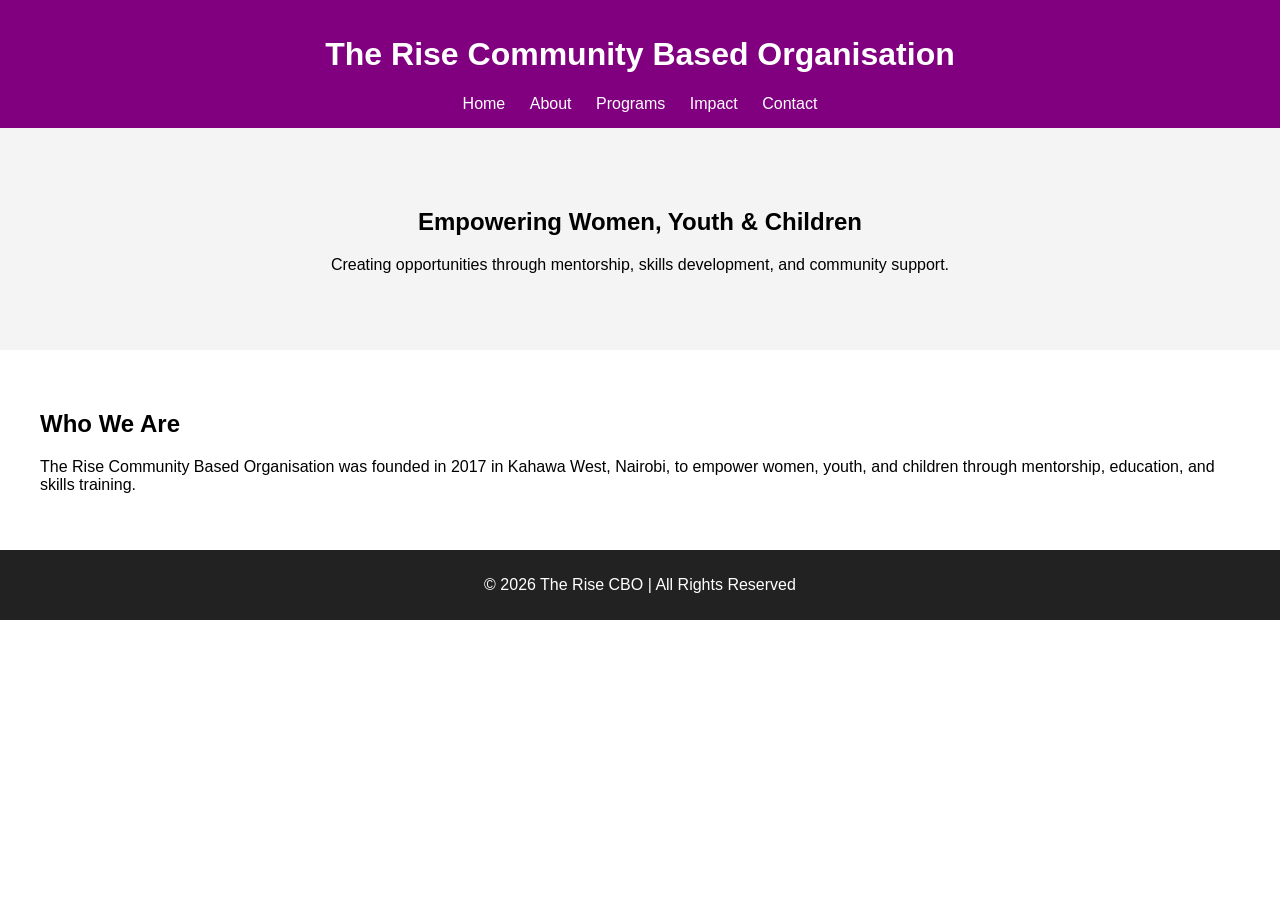
==== index.html @ 96e2f995 "Initial website setup" ====
<!DOCTYPE html>
<html lang="en">
<head>
    <meta charset="UTF-8">
    <meta name="viewport" content="width=device-width, initial-scale=1.0">
    <title>The Rise CBO</title>
    <link rel="stylesheet" href="style.css">
</head>
<body>

<header>
    <h1>The Rise Community Based Organisation</h1>
    <nav>
        <a href="index.html">Home</a>
        <a href="about.html">About</a>
        <a href="programs.html">Programs</a>
        <a href="gallery.html">Impact</a>
        <a href="contact.html">Contact</a>
    </nav>
</header>

<section class="hero">
    <h2>Empowering Women, Youth & Children</h2>
    <p>Creating opportunities through mentorship, skills development, and community support.</p>
</section>

<section class="intro">
    <h2>Who We Are</h2>
    <p>The Rise Community Based Organisation was founded in 2017 in Kahawa West, Nairobi, to empower women, youth, and children through mentorship, education, and skills training.</p>
</section>

<footer>
    <p>© 2026 The Rise CBO | All Rights Reserved</p>
</footer>

</body>
</html>
---- style.css ----
body {
    font-family: Arial, sans-serif;
    margin: 0;
}

header {
    background: purple;
    color: white;
    padding: 15px;
    text-align: center;
}

nav a {
    margin: 10px;
    color: white;
    text-decoration: none;
}

.hero {
    background: #f4f4f4;
    padding: 60px;
    text-align: center;
}

.intro {
    padding: 40px;
}

footer {
    background: #222;
    color: white;
    text-align: center;
    padding: 10px;
}
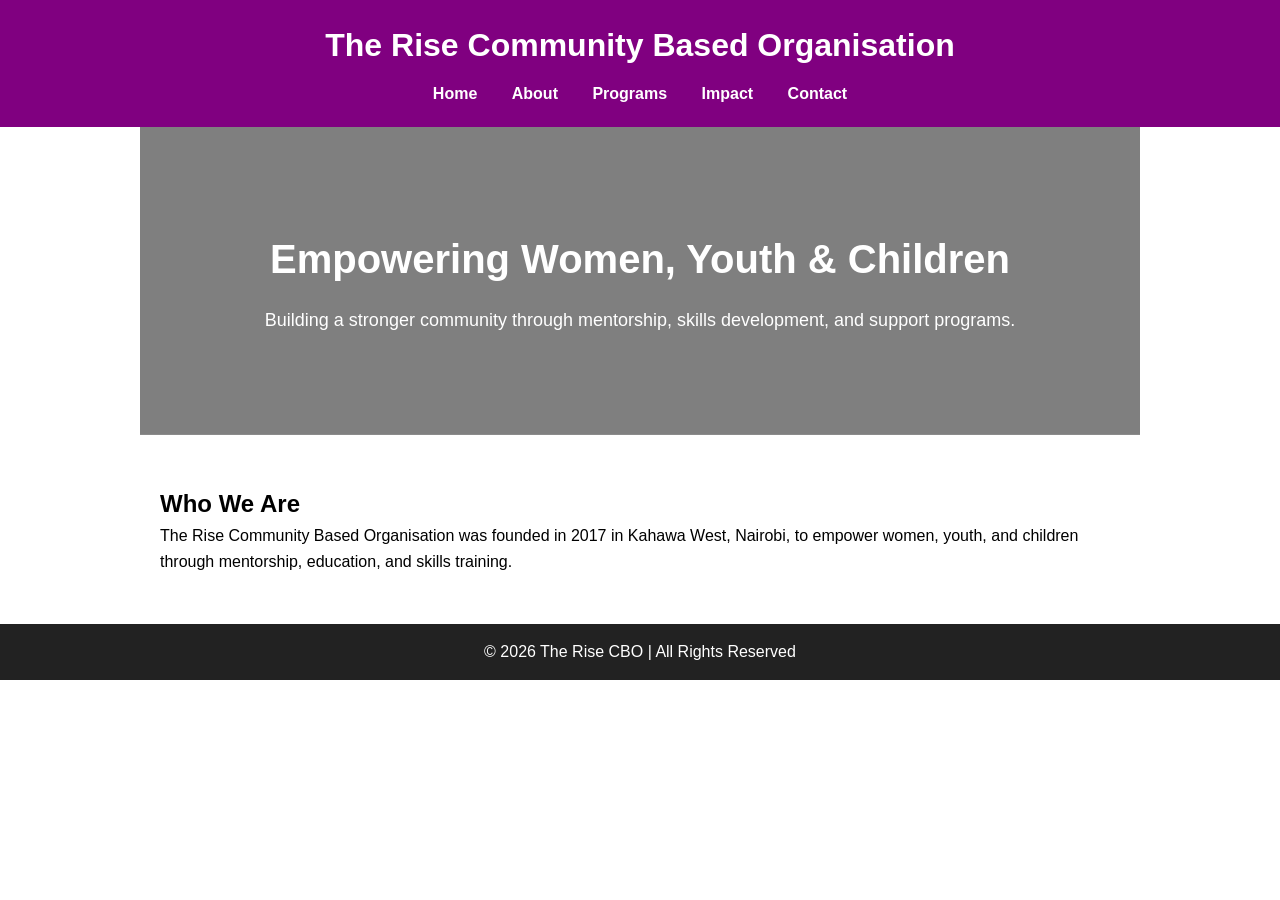
==== commit 3e014d72: "Design upgrade - styling and hero section" ====
--- a/index.html
+++ b/index.html
@@ -21,7 +21,7 @@
 
 <section class="hero">
     <h2>Empowering Women, Youth & Children</h2>
-    <p>Creating opportunities through mentorship, skills development, and community support.</p>
+    <p>Building a stronger community through mentorship, skills development, and support programs.</p>
 </section>
 
 <section class="intro">
--- a/style.css
+++ b/style.css
@@ -1,34 +1,81 @@
-body {
-    font-family: Arial, sans-serif;
+/* RESET */
+* {
     margin: 0;
+    padding: 0;
+    box-sizing: border-box;
 }
 
+/* BODY */
+body {
+    font-family: 'Segoe UI', Tahoma, Geneva, Verdana, sans-serif;
+    line-height: 1.6;
+}
+
+/* HEADER */
 header {
     background: purple;
     color: white;
-    padding: 15px;
+    padding: 20px;
     text-align: center;
 }
 
-nav a {
-    margin: 10px;
-    color: white;
-    text-decoration: none;
+nav {
+    margin-top: 10px;
 }
 
+nav a {
+    color: white;
+    margin: 0 15px;
+    text-decoration: none;
+    font-weight: bold;
+}
+
+nav a:hover {
+    color: orange;
+}
+
+/* HERO SECTION */
 .hero {
-    background: #f4f4f4;
-    padding: 60px;
+    background: linear-gradient(rgba(0,0,0,0.5), rgba(0,0,0,0.5)), url('images/community.jpg');
+    background-size: cover;
+    background-position: center;
+    color: white;
+    padding: 100px 20px;
     text-align: center;
 }
 
-.intro {
-    padding: 40px;
+.hero h2 {
+    font-size: 40px;
 }
 
+.hero p {
+    margin-top: 15px;
+    font-size: 18px;
+}
+
+/* SECTIONS */
+section {
+    padding: 50px 20px;
+    max-width: 1000px;
+    margin: auto;
+}
+
+/* FOOTER */
 footer {
     background: #222;
     color: white;
     text-align: center;
-    padding: 10px;
+    padding: 15px;
+}
+
+/* RESPONSIVE */
+@media (max-width: 768px) {
+    .hero h2 {
+        font-size: 28px;
+    }
+
+    nav a {
+        display: block;
+        margin: 10px 0;
+    }
 }
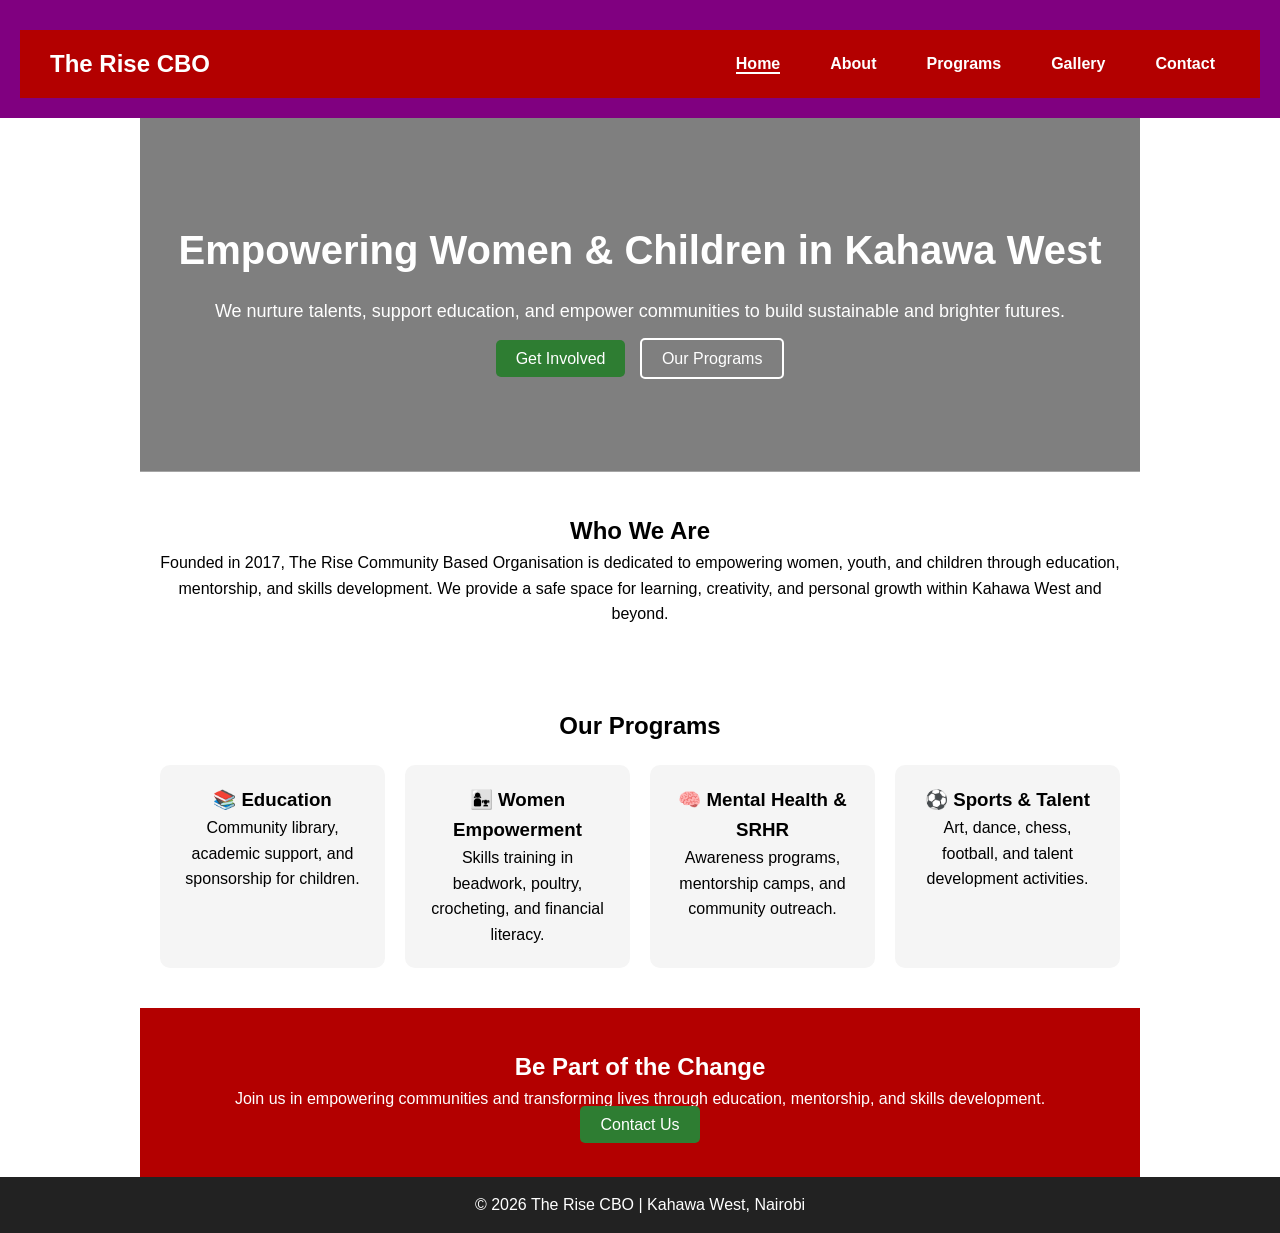
==== commit 7f52a4d1: "Homepage redesign" ====
--- a/index.html
+++ b/index.html
@@ -8,30 +8,88 @@
 </head>
 <body>
 
-<header>
-    <h1>The Rise Community Based Organisation</h1>
-    <nav>
-        <a href="index.html">Home</a>
-        <a href="about.html">About</a>
-        <a href="programs.html">Programs</a>
-        <a href="gallery.html">Impact</a>
-        <a href="contact.html">Contact</a>
-    </nav>
-</header>
+    <!-- NAVBAR -->
+    <header>
+        <nav class="navbar">
+            <h2 class="logo">The Rise CBO</h2>
+            <ul class="nav-links">
+                <li><a href="index.html" class="active">Home</a></li>
+                <li><a href="about.html">About</a></li>
+                <li><a href="programs.html">Programs</a></li>
+                <li><a href="gallery.html">Gallery</a></li>
+                <li><a href="contact.html">Contact</a></li>
+            </ul>
+        </nav>
+    </header>
 
-<section class="hero">
-    <h2>Empowering Women, Youth & Children</h2>
-    <p>Building a stronger community through mentorship, skills development, and support programs.</p>
-</section>
+    <!-- HERO SECTION -->
+    <section class="hero">
+        <div class="hero-content">
+            <h1>Empowering Women & Children in Kahawa West</h1>
+            <p>
+                We nurture talents, support education, and empower communities 
+                to build sustainable and brighter futures.
+            </p>
+            <div class="hero-buttons">
+                <a href="contact.html" class="btn">Get Involved</a>
+                <a href="programs.html" class="btn btn-outline">Our Programs</a>
+            </div>
+        </div>
+    </section>
 
-<section class="intro">
-    <h2>Who We Are</h2>
-    <p>The Rise Community Based Organisation was founded in 2017 in Kahawa West, Nairobi, to empower women, youth, and children through mentorship, education, and skills training.</p>
-</section>
+    <!-- ABOUT PREVIEW -->
+    <section class="about-preview">
+        <h2>Who We Are</h2>
+        <p>
+            Founded in 2017, The Rise Community Based Organisation is dedicated 
+            to empowering women, youth, and children through education, mentorship, 
+            and skills development. We provide a safe space for learning, creativity, 
+            and personal growth within Kahawa West and beyond.
+        </p>
+    </section>
 
-<footer>
-    <p>© 2026 The Rise CBO | All Rights Reserved</p>
-</footer>
+    <!-- PROGRAMS -->
+    <section class="programs">
+        <h2>Our Programs</h2>
+        <div class="program-cards">
+
+            <div class="card">
+                <h3>📚 Education</h3>
+                <p>Community library, academic support, and sponsorship for children.</p>
+            </div>
+
+            <div class="card">
+                <h3>👩‍👧 Women Empowerment</h3>
+                <p>Skills training in beadwork, poultry, crocheting, and financial literacy.</p>
+            </div>
+
+            <div class="card">
+                <h3>🧠 Mental Health & SRHR</h3>
+                <p>Awareness programs, mentorship camps, and community outreach.</p>
+            </div>
+
+            <div class="card">
+                <h3>⚽ Sports & Talent</h3>
+                <p>Art, dance, chess, football, and talent development activities.</p>
+            </div>
+
+        </div>
+    </section>
+
+    <!-- CALL TO ACTION -->
+    <section class="cta">
+        <h2>Be Part of the Change</h2>
+        <p>
+            Join us in empowering communities and transforming lives through 
+            education, mentorship, and skills development.
+        </p>
+        <a href="contact.html" class="btn">Contact Us</a>
+    </section>
+
+    <!-- FOOTER -->
+    <footer>
+        <p>© 2026 The Rise CBO | Kahawa West, Nairobi</p>
+    </footer>
 
 </body>
 </html>
--- a/style.css
+++ b/style.css
@@ -78,4 +78,108 @@
         display: block;
         margin: 10px 0;
     }
+}
+
+/* NAVBAR */
+.navbar {
+    display: flex;
+    justify-content: space-between;
+    align-items: center;
+    padding: 15px 30px;
+    background: #b30000;
+    color: white;
+}
+
+.nav-links {
+    list-style: none;
+    display: flex;
+    gap: 20px;
+}
+
+.nav-links a {
+    color: white;
+    text-decoration: none;
+}
+
+.nav-links a.active {
+    border-bottom: 2px solid white;
+}
+
+/* HERO */
+.hero {
+    background: linear-gradient(rgba(0,0,0,0.5), rgba(0,0,0,0.5)),
+                url('https://images.unsplash.com/photo-1588072432836-e10032774350');
+    background-size: cover;
+    background-position: center;
+    color: white;
+    text-align: center;
+    padding: 100px 20px;
+}
+
+.hero h1 {
+    font-size: 2.5rem;
+}
+
+.hero-buttons {
+    margin-top: 20px;
+}
+
+.btn {
+    background: #2e7d32;
+    color: white;
+    padding: 10px 20px;
+    margin: 5px;
+    text-decoration: none;
+    border-radius: 5px;
+}
+
+.btn-outline {
+    background: transparent;
+    border: 2px solid white;
+}
+
+/* ABOUT */
+.about-preview {
+    padding: 40px 20px;
+    text-align: center;
+}
+
+/* PROGRAMS */
+.programs {
+    padding: 40px 20px;
+    text-align: center;
+}
+
+.program-cards {
+    display: grid;
+    grid-template-columns: repeat(auto-fit, minmax(220px, 1fr));
+    gap: 20px;
+    margin-top: 20px;
+}
+
+.card {
+    background: #f5f5f5;
+    padding: 20px;
+    border-radius: 10px;
+    transition: transform 0.3s;
+}
+
+.card:hover {
+    transform: translateY(-5px);
+}
+
+/* CTA */
+.cta {
+    background: #b30000;
+    color: white;
+    text-align: center;
+    padding: 40px 20px;
+}
+
+/* FOOTER */
+footer {
+    text-align: center;
+    padding: 15px;
+    background: #222;
+    color: white;
 }
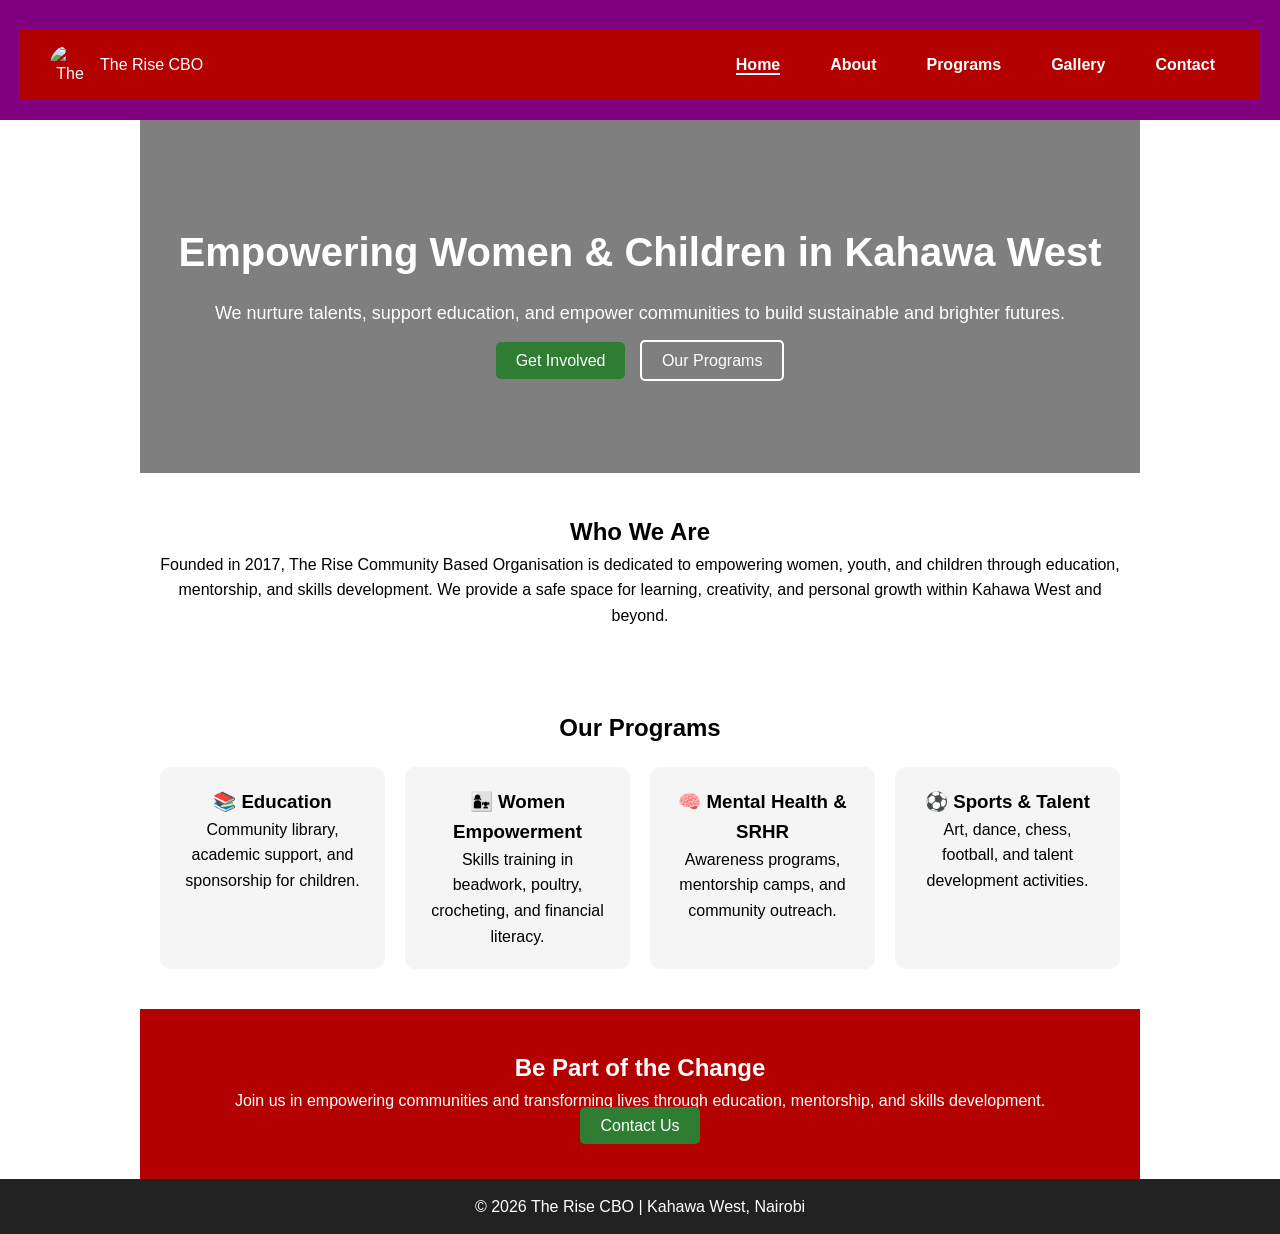
==== commit f126b98c: "Final website polish" ====
--- a/index.html
+++ b/index.html
@@ -5,13 +5,17 @@
     <meta name="viewport" content="width=device-width, initial-scale=1.0">
     <title>The Rise CBO</title>
     <link rel="stylesheet" href="style.css">
+    <link rel="icon" href="favicon.ico">
 </head>
 <body>
 
     <!-- NAVBAR -->
     <header>
         <nav class="navbar">
-            <h2 class="logo">The Rise CBO</h2>
+            <div class="logo-container">
+                <img src="logo.png" alt="The Rise CBO Logo">
+                <span>The Rise CBO</span>
+            </div>
             <ul class="nav-links">
                 <li><a href="index.html" class="active">Home</a></li>
                 <li><a href="about.html">About</a></li>
--- a/style.css
+++ b/style.css
@@ -1,3 +1,18 @@
+body {
+    font-family: Arial, sans-serif;
+    line-height: 1.6;
+}
+
+.nav-links a:hover {
+    opacity: 0.7;
+}
+
+.btn:hover {
+    opacity: 0.85;
+}
+
+
+
 /* RESET */
 * {
     margin: 0;
@@ -182,4 +197,119 @@
     padding: 15px;
     background: #222;
     color: white;
+}
+
+/* PAGE HEADER */
+.page-header {
+    text-align: center;
+    padding: 50px 20px;
+    background: #f5f5f5;
+}
+
+/* DETAILED PROGRAMS */
+.programs-detailed {
+    padding: 40px 20px;
+    display: grid;
+    gap: 20px;
+}
+
+.program-box {
+    background: #ffffff;
+    padding: 25px;
+    border-left: 5px solid #b30000;
+    border-radius: 8px;
+    box-shadow: 0 2px 5px rgba(0,0,0,0.1);
+}
+
+/* GALLERY */
+.gallery {
+    padding: 40px 20px;
+}
+
+.gallery-grid {
+    display: grid;
+    grid-template-columns: repeat(auto-fit, minmax(250px, 1fr));
+    gap: 15px;
+}
+
+.gallery-item {
+    overflow: hidden;
+    border-radius: 10px;
+}
+
+.gallery-item img {
+    width: 100%;
+    height: 250px;
+    object-fit: cover;
+    transition: transform 0.4s ease;
+}
+
+.gallery-item img:hover {
+    transform: scale(1.1);
+}
+
+/* CONTACT */
+.contact-container {
+    display: grid;
+    grid-template-columns: 1fr 1fr;
+    gap: 30px;
+    padding: 40px 20px;
+}
+
+.contact-info {
+    background: #f5f5f5;
+    padding: 20px;
+    border-radius: 10px;
+}
+
+.contact-form form {
+    display: flex;
+    flex-direction: column;
+    gap: 15px;
+}
+
+.contact-form input,
+.contact-form textarea {
+    padding: 10px;
+    border-radius: 5px;
+    border: 1px solid #ccc;
+}
+
+.contact-form button {
+    border: none;
+    cursor: pointer;
+}
+
+/* MOBILE */
+@media (max-width: 768px) {
+    .contact-container {
+        grid-template-columns: 1fr;
+    }
+}
+
+.logo-container {
+    display: flex;
+    align-items: center;
+    gap: 10px;
+}
+
+.logo-container img {
+    width: 40px;
+    height: 40px;
+    border-radius: 50%;
+}
+
+.card, .program-box, .gallery-item {
+    animation: fadeIn 1s ease;
+}
+
+@keyframes fadeIn {
+    from {
+        opacity: 0;
+        transform: translateY(10px);
+    }
+    to {
+        opacity: 1;
+        transform: translateY(0);
+    }
 }
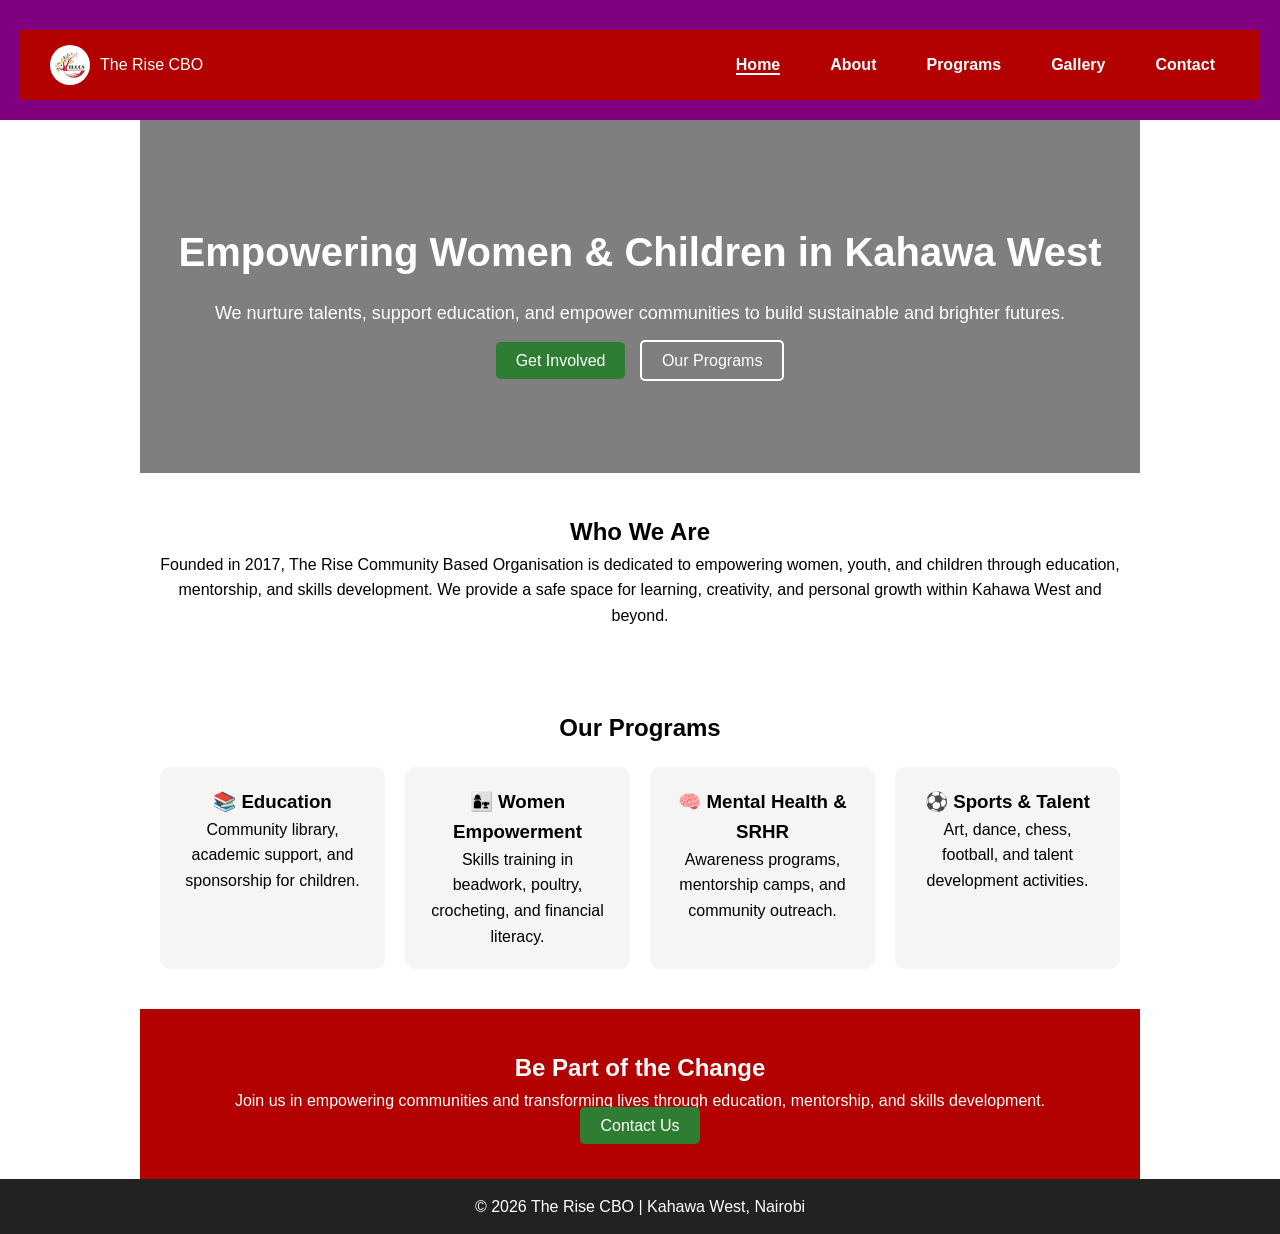
==== commit 4b8e7019: "Fixed logo and favicon paths" ====
--- a/index.html
+++ b/index.html
@@ -5,7 +5,7 @@
     <meta name="viewport" content="width=device-width, initial-scale=1.0">
     <title>The Rise CBO</title>
     <link rel="stylesheet" href="style.css">
-    <link rel="icon" href="favicon.ico">
+    <link rel="icon" href="images/favicon.ico">
 </head>
 <body>
 
@@ -13,7 +13,7 @@
     <header>
         <nav class="navbar">
             <div class="logo-container">
-                <img src="logo.png" alt="The Rise CBO Logo">
+                <img src="images/logo.png" alt="The Rise CBO Logo">
                 <span>The Rise CBO</span>
             </div>
             <ul class="nav-links">
--- a/style.css
+++ b/style.css
@@ -248,6 +248,30 @@
     transform: scale(1.1);
 }
 
+/* ABOUT PAGE */
+.about-section {
+    padding: 40px 20px;
+    max-width: 900px;
+    margin: auto;
+}
+
+.about-section h2 {
+    margin-top: 20px;
+    color: #b30000;
+}
+
+.values {
+    list-style: none;
+    padding: 0;
+}
+
+.values li {
+    background: #f5f5f5;
+    padding: 10px;
+    margin: 5px 0;
+    border-left: 4px solid #2e7d32;
+}
+
 /* CONTACT */
 .contact-container {
     display: grid;
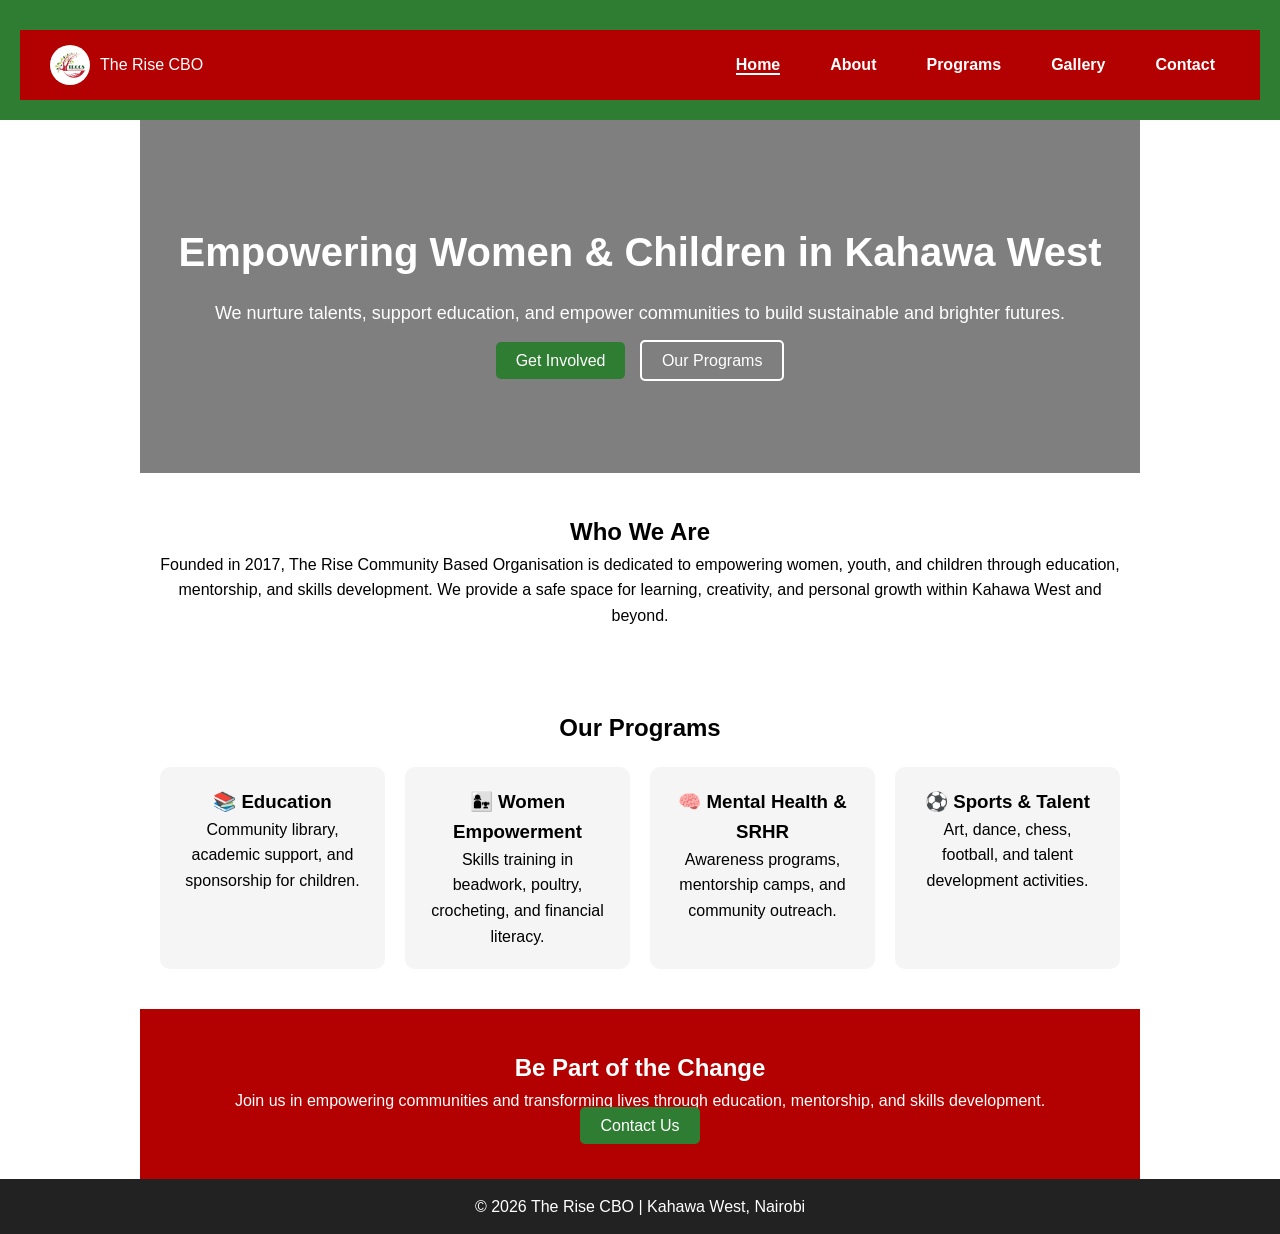
==== commit c16600b5: "Added google console file" ====
--- a/index.html
+++ b/index.html
@@ -1,9 +1,22 @@
 <!DOCTYPE html>
 <html lang="en">
 <head>
+    <!-- SEO META -->
+    <meta name="description" content="The Rise CBO is a community-based organisation in Kahawa West, Nairobi empowering women, youth and children through education, mentorship, and skills development.">
+
+    <meta name="keywords" content="CBO Nairobi, Kahawa West NGO, women empowerment Kenya, children education support, community organization Kenya">
+
+    <meta name="author" content="The Rise CBO">
+
+    <!-- OPEN GRAPH (for sharing on WhatsApp, Facebook) -->
+    <meta property="og:title" content="The Rise CBO">
+    <meta property="og:description" content="Empowering women and children through education, mentorship and skills development.">
+    <meta property="og:image" content="https://therisecbo9.github.io/images/logo.png">
+    <meta property="og:url" content="https://therisecbo9.github.io">
+    <meta property="og:type" content="website">
     <meta charset="UTF-8">
     <meta name="viewport" content="width=device-width, initial-scale=1.0">
-    <title>The Rise CBO</title>
+    <title>The Rise CBO | Empowering Communities in Kahawa West</title>
     <link rel="stylesheet" href="style.css">
     <link rel="icon" href="images/favicon.ico">
 </head>
--- a/style.css
+++ b/style.css
@@ -28,7 +28,7 @@
 
 /* HEADER */
 header {
-    background: purple;
+    background: #2e7d32;
     color: white;
     padding: 20px;
     text-align: center;
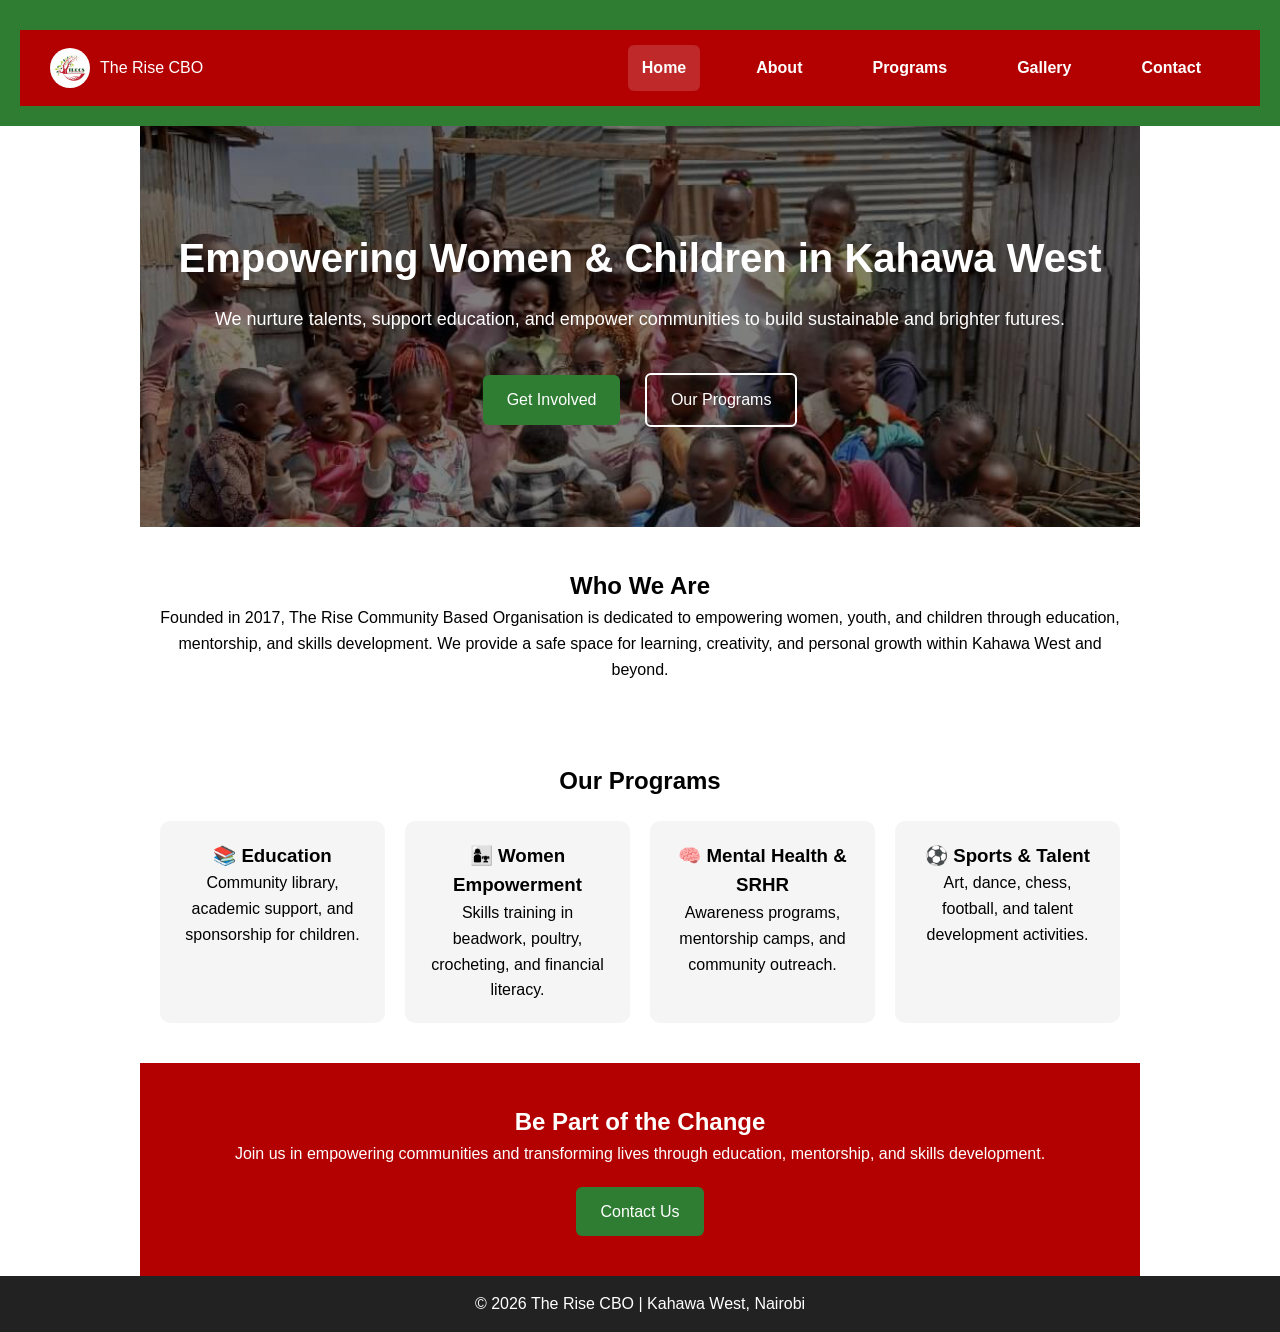
==== commit 923771aa: "Adjusted meta data" ====
--- a/index.html
+++ b/index.html
@@ -4,7 +4,7 @@
     <!-- SEO META -->
     <meta name="description" content="The Rise CBO is a community-based organisation in Kahawa West, Nairobi empowering women, youth and children through education, mentorship, and skills development.">
 
-    <meta name="keywords" content="CBO Nairobi, Kahawa West NGO, women empowerment Kenya, children education support, community organization Kenya">
+    <meta name="keywords" content="CBO Nairobi, the rise cbo, Kahawa West NGO, women empowerment Kenya, children education support, community organization Kenya">
 
     <meta name="author" content="The Rise CBO">
 
@@ -16,6 +16,7 @@
     <meta property="og:type" content="website">
     <meta charset="UTF-8">
     <meta name="viewport" content="width=device-width, initial-scale=1.0">
+    <meta name="google-site-verification" content="g3l2vMy_VnaFhGAsXKNdhGVTkHcfYn2Jgm25QHmxOxk" />
     <title>The Rise CBO | Empowering Communities in Kahawa West</title>
     <link rel="stylesheet" href="style.css">
     <link rel="icon" href="images/favicon.ico">
--- a/style.css
+++ b/style.css
@@ -3,12 +3,14 @@
     line-height: 1.6;
 }
 
-.nav-links a:hover {
-    opacity: 0.7;
+.nav-links a:hover,
+.nav-links a.active {
+    background: rgba(255,255,255,0.16);
 }
 
 .btn:hover {
-    opacity: 0.85;
+    background: #1b5e20;
+    transform: translateY(-1px);
 }
 
 
@@ -89,17 +91,39 @@
         font-size: 28px;
     }
 
-    nav a {
-        display: block;
-        margin: 10px 0;
-    }
-}
+    .navbar {
+        justify-content: center;
+        padding: 15px 20px;
+    }
+
+    .nav-links {
+        flex-direction: column;
+        width: 100%;
+        align-items: center;
+    }
+
+    .nav-links a {
+        width: 100%;
+        max-width: 320px;
+        text-align: center;
+        margin: 6px 0;
+    }
+
+    .btn {
+        width: 100%;
+        max-width: 320px;
+        box-sizing: border-box;
+    }
+}
+
 
 /* NAVBAR */
 .navbar {
     display: flex;
     justify-content: space-between;
     align-items: center;
+    flex-wrap: wrap;
+    gap: 10px;
     padding: 15px 30px;
     background: #b30000;
     color: white;
@@ -108,22 +132,30 @@
 .nav-links {
     list-style: none;
     display: flex;
-    gap: 20px;
+    flex-wrap: wrap;
+    gap: 12px;
+    margin: 0;
+    padding: 0;
 }
 
 .nav-links a {
     color: white;
     text-decoration: none;
+    display: inline-block;
+    padding: 10px 14px;
+    border-radius: 6px;
+    transition: background 0.2s ease;
 }
 
 .nav-links a.active {
-    border-bottom: 2px solid white;
+    border-bottom: none;
+    background: rgba(255,255,255,0.16);
 }
 
 /* HERO */
 .hero {
     background: linear-gradient(rgba(0,0,0,0.5), rgba(0,0,0,0.5)),
-                url('https://images.unsplash.com/photo-1588072432836-e10032774350');
+                url('images/image2.jpeg');
     background-size: cover;
     background-position: center;
     color: white;
@@ -140,12 +172,14 @@
 }
 
 .btn {
+    display: inline-block;
     background: #2e7d32;
     color: white;
-    padding: 10px 20px;
-    margin: 5px;
+    padding: 12px 24px;
+    margin: 20px 10px 0;
     text-decoration: none;
-    border-radius: 5px;
+    border-radius: 6px;
+    transition: background 0.2s ease, transform 0.2s ease;
 }
 
 .btn-outline {
